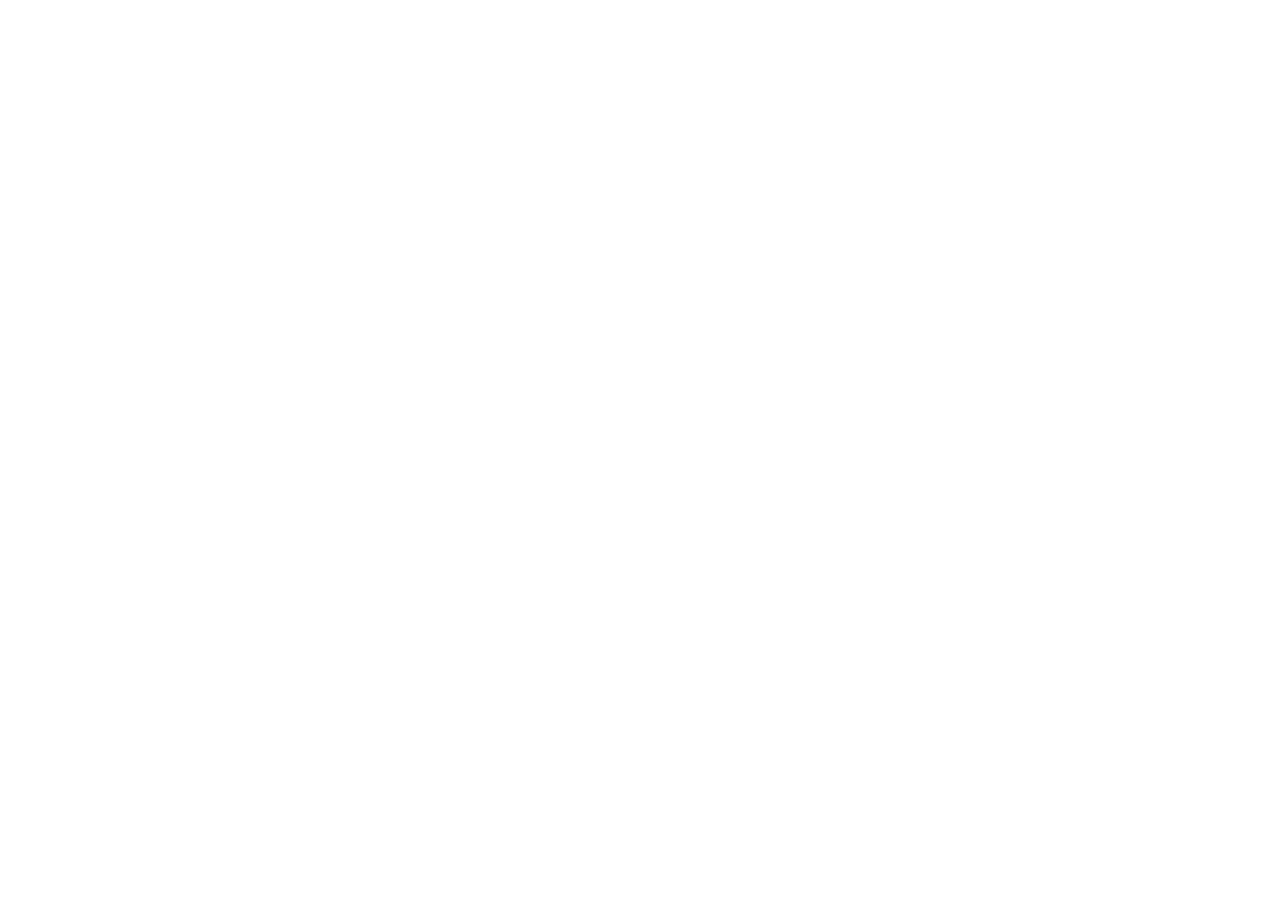
==== index.html @ dd16c938 "Commit inicial" ====
<!DOCTYPE html>
<html lang="en">
<head>
    <meta charset="UTF-8">
    <meta name="viewport" content="width=device-width, initial-scale=1.0">
    <title>Document</title>
</head>
<body>
    
</body>
</html>
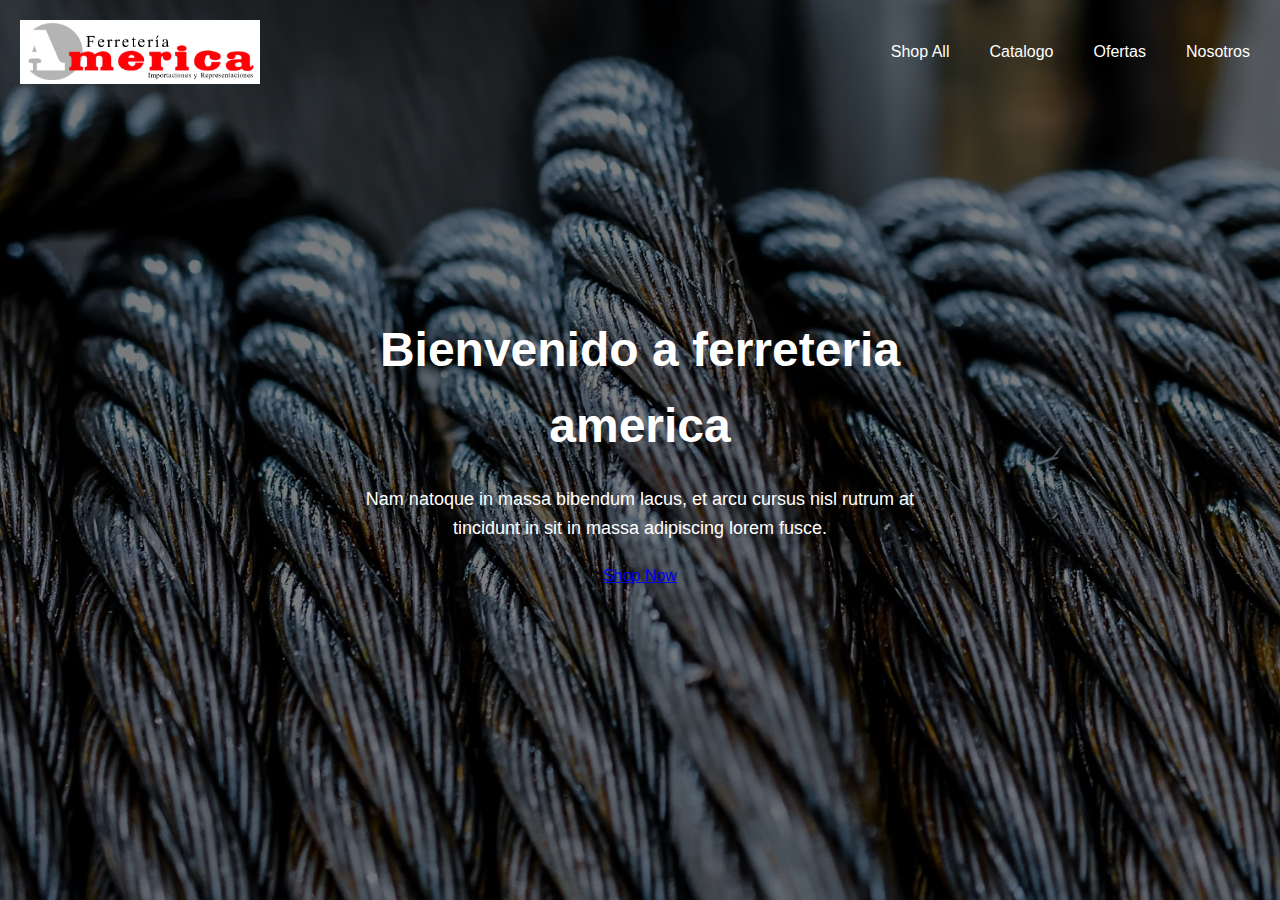
==== commit 9a80fcc8: "Header con navegacion" ====
--- a/index.html
+++ b/index.html
@@ -1,11 +1,38 @@
 <!DOCTYPE html>
 <html lang="en">
 <head>
-    <meta charset="UTF-8">
-    <meta name="viewport" content="width=device-width, initial-scale=1.0">
-    <title>Document</title>
+  <meta charset="UTF-8">
+  <meta name="viewport" content="width=device-width, initial-scale=1.0">
+  <title>Ferreteria America Demo</title>
+  <link rel="stylesheet" href="css/styles.css">
 </head>
 <body>
-    
+  <header>
+    <div class="logo">
+      <img src="images/logo.png" alt="MDN">
+       <!-- <h1>Ferreteria America</h1> -->
+    </div>
+    <nav class="menu">
+      <ul>
+        <li><a href="#">Shop All</a></li>
+        <li><a href="#">Catalogo</a></li>
+        <li><a href="#">Ofertas</a></li>
+        <li><a href="#">Nosotros</a></li>
+      </ul>
+    </nav>
+  </header>
+
+  <div class="main-section">
+    <div class="overlay">
+      <div class="content">
+        <h2>Bienvenido a ferreteria america</h2>
+        <p>
+          Nam natoque in massa bibendum lacus, et arcu cursus nisl rutrum at tincidunt in sit in massa adipiscing lorem fusce.
+        </p>
+        <a href="#" class="shop-btn">Shop Now</a>
+      </div>
+    </div>
+  </div>
+
 </body>
-</html>+</html>
--- a/css/styles.css
+++ b/css/styles.css
@@ -0,0 +1,151 @@
+/* Estilos generales */
+* {
+  box-sizing: border-box;
+  margin: 0;
+  padding: 0;
+}
+
+body {
+  font-family: Arial, sans-serif;
+  line-height: 1.6;
+}
+
+header {
+  position: absolute;
+  top: 0;
+  left: 0;
+  width: 100%;
+  background-color: rgba(0, 0, 0, 0);
+  color: white;
+  padding: 20px;
+  z-index: 100;
+  display: flex;
+  justify-content: space-between; 
+  align-items: center;
+}
+
+.logo {
+  display: flex;
+  align-items: center;
+}
+
+.menu {
+  display: flex;
+}
+
+.menu ul {
+  list-style: none;
+  display: flex;
+  gap: 20px;
+  margin: 0;
+}
+
+.logo img {
+  width: 240px; 
+  height: auto; 
+}
+
+.menu ul li a {
+  color: white;
+  text-decoration: none;
+  padding: 5px 10px;
+}
+
+.menu ul li a:hover {
+  text-decoration: underline;
+}
+
+header h1 {
+  font-size: 24px;
+}
+
+.main-section {
+  position: relative;
+  height: 100vh;
+  background: url('../images/cableAcero.jpeg') no-repeat center center/cover;
+  display: flex;
+  justify-content: center;
+  align-items: center;
+  text-align: center;
+  color: white;
+  padding: 20px;
+}
+
+.overlay {
+  position: absolute;
+  top: 0;
+  left: 0;
+  right: 0;
+  bottom: 0;
+  background-color: rgba(0, 0, 0, 0.5); /* Fondo oscuro con transparencia */
+  display: flex;
+  justify-content: center;
+  align-items: center;
+}
+
+.content {
+  max-width: 600px;
+}
+
+.content h2 {
+  font-size: 48px;
+  margin-bottom: 20px;
+}
+
+.content p {
+  font-size: 18px;
+  margin-bottom: 20px;
+}
+
+@media (max-width: 768px) {
+  header h1 {
+    font-size: 20px;
+  }
+
+  .menu ul {
+    gap: 10px;
+  }
+
+  .content h2 {
+    font-size: 36px;
+  }
+
+  .content p {
+    font-size: 16px;
+  }
+
+  .main-section {
+    padding: 10px;
+  }
+
+  .logo img {
+    width: 120px; /* Tamaño más pequeño para pantallas medianas */
+  }
+}
+
+@media (max-width: 480px) {
+  header h1 {
+    font-size: 18px;
+  }
+
+  .menu ul {
+    flex-direction: column;
+    gap: 5px;
+  }
+
+  .content h2 {
+    font-size: 28px;
+  }
+
+  .content p {
+    font-size: 14px;
+  }
+
+  .main-section {
+    padding: 10px;
+  }
+
+  .logo img {
+    width: 100px; /* Tamaño aún más pequeño para pantallas pequeñas */
+  }
+}
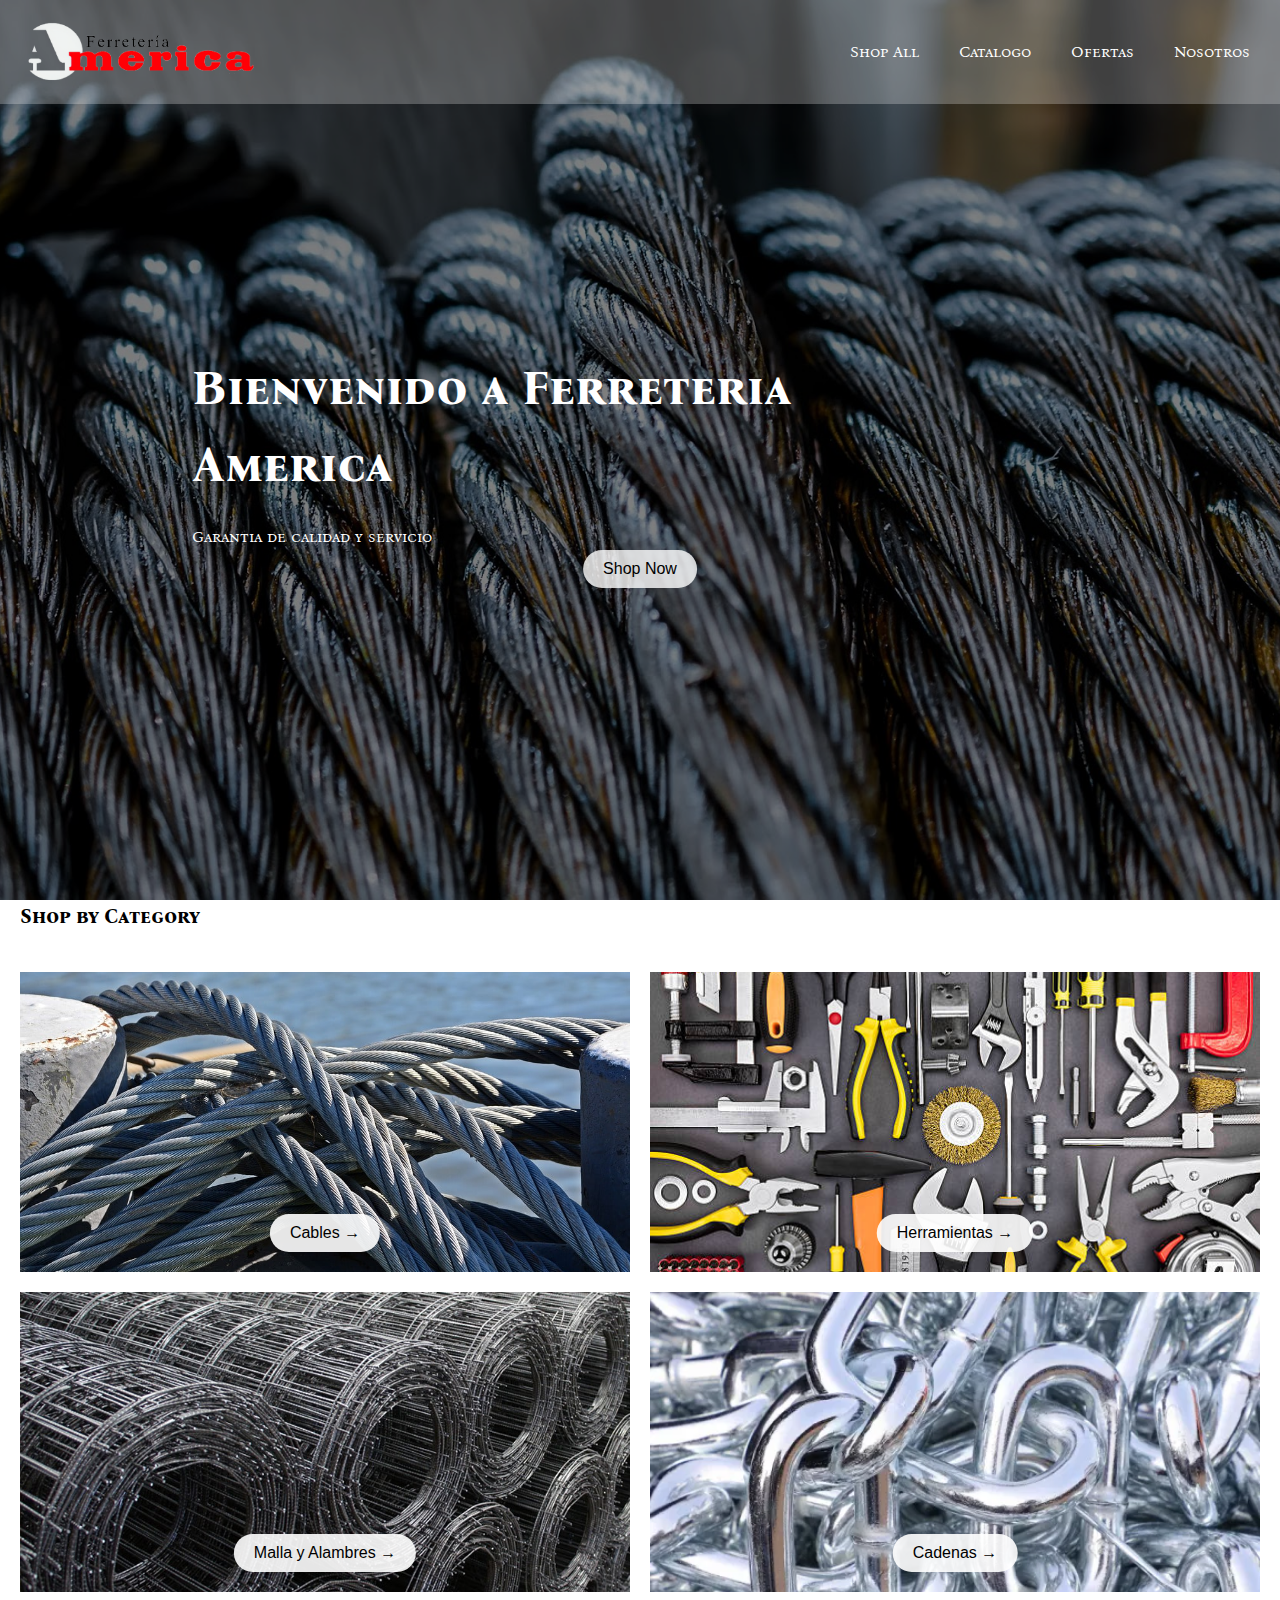
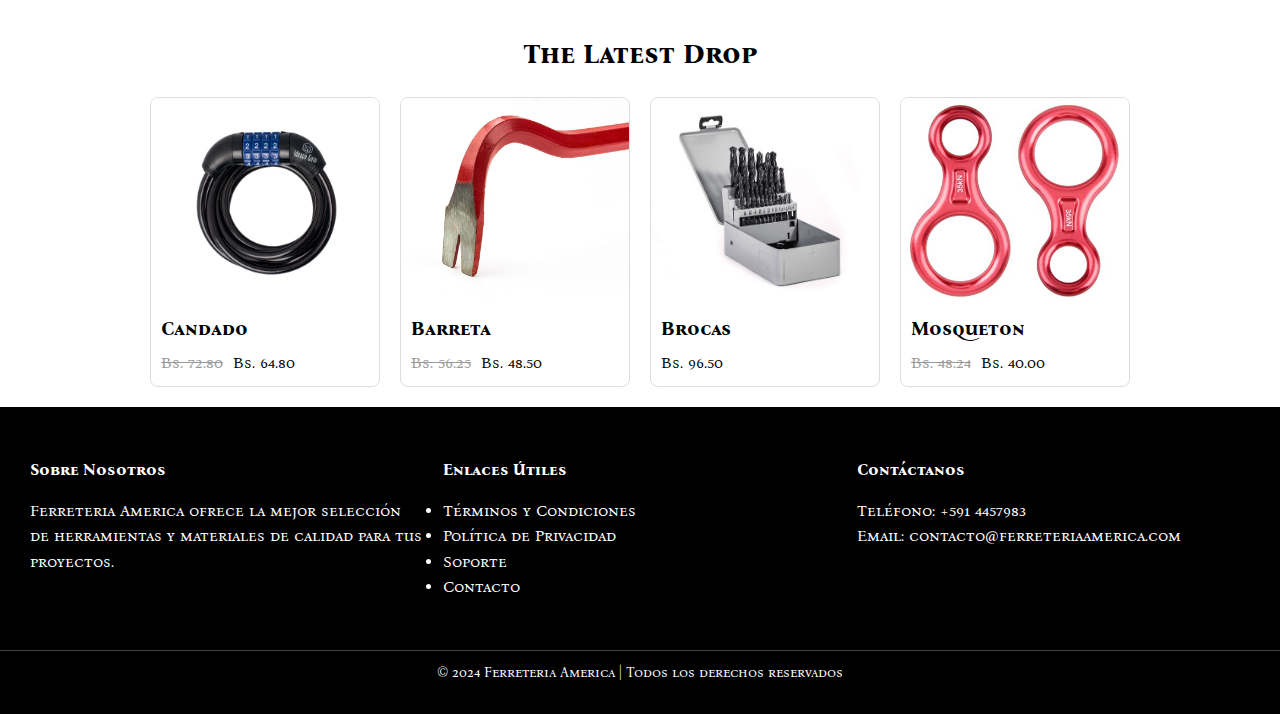
==== commit f18ca268: "Aumentamos cambios en el index y estilos" ====
--- a/index.html
+++ b/index.html
@@ -9,8 +9,7 @@
 <body>
   <header>
     <div class="logo">
-      <img src="images/logo.png" alt="MDN">
-       <!-- <h1>Ferreteria America</h1> -->
+      <img src="images/a.png" alt="MDN">
     </div>
     <nav class="menu">
       <ul>
@@ -25,14 +24,102 @@
   <div class="main-section">
     <div class="overlay">
       <div class="content">
-        <h2>Bienvenido a ferreteria america</h2>
-        <p>
-          Nam natoque in massa bibendum lacus, et arcu cursus nisl rutrum at tincidunt in sit in massa adipiscing lorem fusce.
-        </p>
-        <a href="#" class="shop-btn">Shop Now</a>
+        <div>
+          <h2 class="welcome">Bienvenido a Ferreteria America</h2>
+        </div>
+        <div>
+          Garantia de calidad y servicio
+        </div>
+        <div>
+          <button>Shop Now</button>
+        </div>
       </div>
     </div>
   </div>
 
+  <section class="categories">
+    <h3 class="category-title">Shop by Category</h3>
+    <div class="category-section">
+      <div class="category-card">
+        <img src="images/cable.jpg" alt="Category 1">
+        <button>Cables →</button>
+      </div>
+      <div class="category-card">
+        <img src="images/herramientas.jpg" alt="Category 2">
+        <button>Herramientas →</button>
+      </div>
+      <div class="category-card">
+        <img src="images/malla.jpg" alt="Category 3">
+        <button>Malla y Alambres →</button>
+      </div>
+      <div class="category-card">
+        <img src="images/cadenas.webp" alt="Category 4">
+        <button>Cadenas →</button>
+      </div>
+    </div>
+  </section>
+
+  <section class="product-section">
+    <h2 class="product-title">The Latest Drop</h2>
+    <div class="product-container">
+      <div class="product-card">
+        <img src="images/candado.jpg" alt="Product 1">
+        <div class="product-info">
+          <h3>Candado</h3>
+          <p class="price"><span class="old-price">Bs. 72.80</span> Bs. 64.80</p>
+        </div>
+      </div>
+      <div class="product-card">
+        <img src="images/barreta.jpg" alt="Product 2">
+        <div class="product-info">
+          <h3>Barreta</h3>
+          <p class="price"><span class="old-price">Bs. 56.25</span> Bs. 48.50</p>
+        </div>
+      </div>
+      <div class="product-card">
+        <img src="images/brocas.jpg" alt="Product 3">
+        <div class="product-info">
+          <h3>Brocas</h3>
+          <p class="price">Bs. 96.50</p>
+        </div>
+      </div>
+      <div class="product-card">
+        <img src="images/Mosqueton8.jpg" alt="Product 4">
+        <div class="product-info">
+          <h3>Mosqueton</h3>
+          <p class="price"><span class="old-price">Bs. 48.24</span> Bs. 40.00</p>
+        </div>
+      </div>
+    </div>
+  </section>
+  
+  <footer class="site-footer">
+    <div class="footer-content">
+      <div class="footer-section about">
+        <h4>Sobre Nosotros</h4>
+        <p>Ferreteria America ofrece la mejor selección de herramientas y materiales de calidad para tus proyectos.</p>
+      </div>
+      <div class="footer-section links">
+        <h4>Enlaces Útiles</h4>
+        <ul>
+          <li><a href="#">Términos y Condiciones</a></li>
+          <li><a href="#">Política de Privacidad</a></li>
+          <li><a href="#">Soporte</a></li>
+          <li><a href="#">Contacto</a></li>
+        </ul>
+      </div>
+      <div class="footer-section contact">
+        <h4>Contáctanos</h4>
+        <p>Teléfono: +591 4457983</p>
+        <p>Email: contacto@ferreteriaamerica.com</p>
+      </div>
+    </div>
+    <div class="footer-bottom">
+      &copy; 2024 Ferreteria America | Todos los derechos reservados
+    </div>
+  </footer>
+  
+  
+
 </body>
 </html>
--- a/css/styles.css
+++ b/css/styles.css
@@ -1,4 +1,5 @@
-/* Estilos generales */
+@import url('https://fonts.googleapis.com/css2?family=Allura&family=Bona+Nova+SC:ital,wght@0,400;0,700;1,400&display=swap');
+
 * {
   box-sizing: border-box;
   margin: 0;
@@ -6,7 +7,7 @@
 }
 
 body {
-  font-family: Arial, sans-serif;
+  font-family: "Bona Nova SC", serif;
   line-height: 1.6;
 }
 
@@ -15,7 +16,7 @@
   top: 0;
   left: 0;
   width: 100%;
-  background-color: rgba(0, 0, 0, 0);
+  background-color: rgba(255, 255, 255, 0.25);
   color: white;
   padding: 20px;
   z-index: 100;
@@ -52,7 +53,7 @@
 }
 
 .menu ul li a:hover {
-  text-decoration: underline;
+  color: red;
 }
 
 header h1 {
@@ -64,9 +65,9 @@
   height: 100vh;
   background: url('../images/cableAcero.jpeg') no-repeat center center/cover;
   display: flex;
-  justify-content: center;
-  align-items: center;
-  text-align: center;
+  justify-content: left;
+  align-items: left;
+  text-align: left;
   color: white;
   padding: 20px;
 }
@@ -77,14 +78,22 @@
   left: 0;
   right: 0;
   bottom: 0;
-  background-color: rgba(0, 0, 0, 0.5); /* Fondo oscuro con transparencia */
-  display: flex;
-  justify-content: center;
+  background-color: rgba(0, 0, 0, 0.5); 
+  display: flex;
+  justify-content: left;
   align-items: center;
 }
 
 .content {
   max-width: 600px;
+  margin-left: 15%;
+  
+}
+
+.welcome {
+  font-size: 3rem; 
+  font-weight: bold;
+  text-align: left; 
 }
 
 .content h2 {
@@ -97,6 +106,160 @@
   margin-bottom: 20px;
 }
 
+.content button {
+  border-radius: 50px;
+  position: absolute;
+  left: 50%;
+  transform: translateX(-50%);
+  background-color: rgba(255, 255, 255, 0.8);
+  color: black;
+  border: none;
+  padding: 10px 20px;
+  cursor: pointer;
+  font-size: 16px;
+}
+
+.categories {
+  text-align: left;
+  margin-bottom: 20px;
+}
+
+.category-title {
+  margin-left: 20px;
+  font-size: 20px;
+  color: black;
+  margin-bottom: 10px;
+}
+
+.category-section {
+  display: grid;
+  grid-template-columns: repeat(2, 1fr);
+  gap: 20px;
+  margin: 40px 20px;
+}
+
+.category-card {
+  position: relative;
+  overflow: hidden;
+}
+
+.category-card img {
+  width: 100%;
+  height: 300px; 
+  object-fit: cover; 
+  display: block;
+}
+
+.category-card button {
+  border-radius: 50px;
+  position: absolute;
+  bottom: 20px;
+  left: 50%;
+  transform: translateX(-50%);
+  background-color: rgba(255, 255, 255, 0.9);
+  color: black;
+  border: none;
+  padding: 10px 20px;
+  cursor: pointer;
+  font-size: 16px;
+}
+
+.category-card button:hover {
+  background-color: black;
+  color: white;
+}
+
+.product-section {
+  text-align: center;
+  margin: 20px;
+}
+
+.product-title {
+  font-size: 28px;
+  margin-bottom: 20px;
+}
+
+.product-container {
+  display: flex;
+  flex-wrap: wrap;
+  gap: 20px;
+  justify-content: center;
+}
+
+.product-card {
+  background-color: #fff;
+  border: 1px solid #ddd;
+  border-radius: 8px;
+  overflow: hidden;
+  width: 230px; 
+  transition: transform 0.3s;
+}
+
+.product-card:hover {
+  transform: scale(1.05);
+}
+
+.product-card img {
+  width: 100%;
+  height: 200px; 
+  object-fit: cover;
+}
+
+.product-info {
+  padding: 10px;
+  text-align: left;
+}
+
+.price {
+  font-size: 16px;
+  margin-top: 5px;
+}
+
+.old-price {
+  text-decoration: line-through;
+  color: #999;
+  margin-right: 5px;
+}
+
+.site-footer {
+  background-color: #000;
+  color: #fff;
+  padding: 20px 0;
+}
+
+.footer-content {
+  display: flex;
+  flex-wrap: wrap;
+  justify-content: space-around;
+  padding: 20px;
+}
+
+.footer-section {
+  flex: 1 1 250px; 
+  margin: 10px;
+  box-sizing: border-box;
+}
+
+.footer-section h4 {
+  margin-bottom: 15px;
+}
+
+.footer-section p,
+.footer-section a {
+  color: #fff; 
+  text-decoration: none;
+  line-height: 1.6;
+}
+
+.footer-bottom {
+  text-align: center;
+  padding: 10px 0;
+  border-top: 1px solid #444; 
+  margin-top: 20px;
+  font-size: 0.9rem;
+}
+
+
 @media (max-width: 768px) {
   header h1 {
     font-size: 20px;
@@ -119,7 +282,33 @@
   }
 
   .logo img {
-    width: 120px; /* Tamaño más pequeño para pantallas medianas */
+    width: 120px;
+  }
+
+  .category-section {
+    grid-template-columns: 1fr; 
+  }
+
+  .category-card img {
+    height: 200px; 
+  }
+
+  .product-card {
+    width: 100%; 
+  }
+
+  .product-container {
+    gap: 10px; 
+  }
+
+  .footer-content {
+    flex-direction: column;
+    align-items: center;
+  }
+
+  .footer-section {
+    flex: 1 1 100%; 
+    text-align: center; 
   }
 }
 
@@ -146,6 +335,6 @@
   }
 
   .logo img {
-    width: 100px; /* Tamaño aún más pequeño para pantallas pequeñas */
-  }
-}
+    width: 100px;
+  }
+}
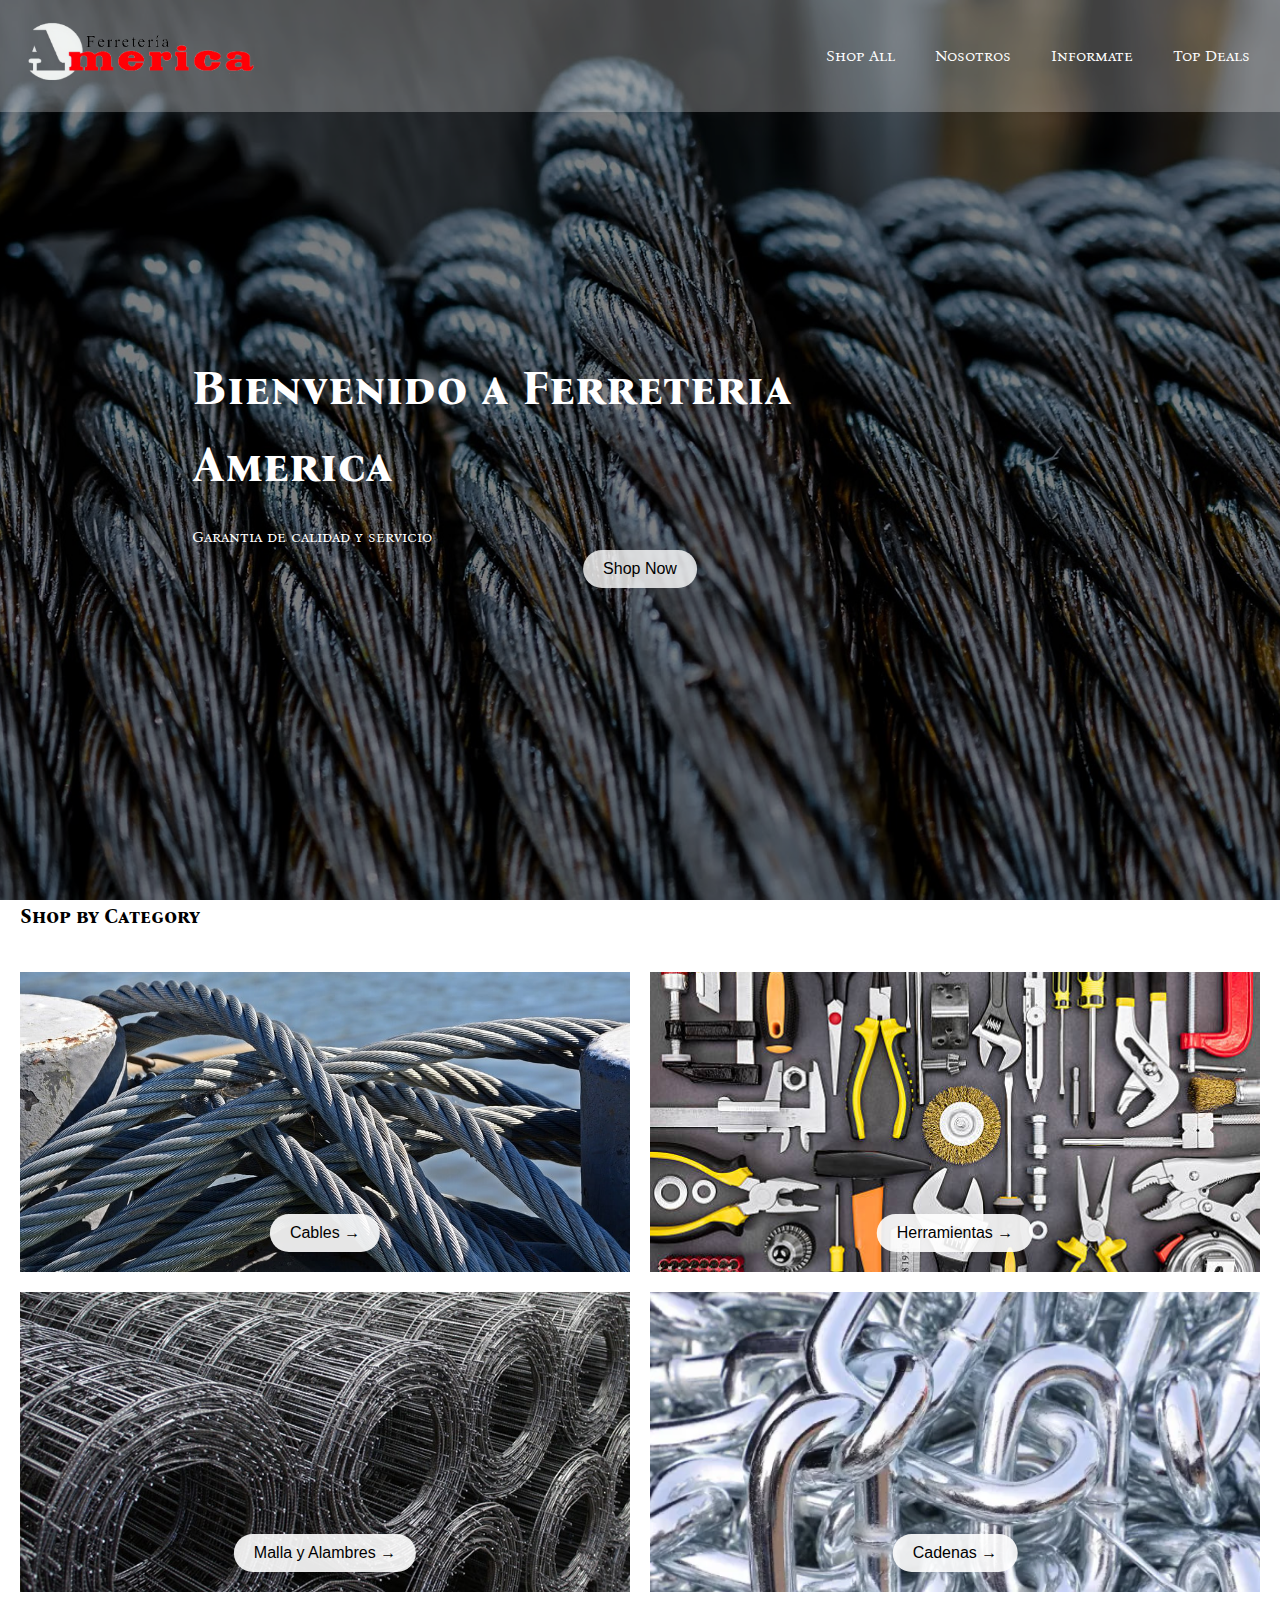
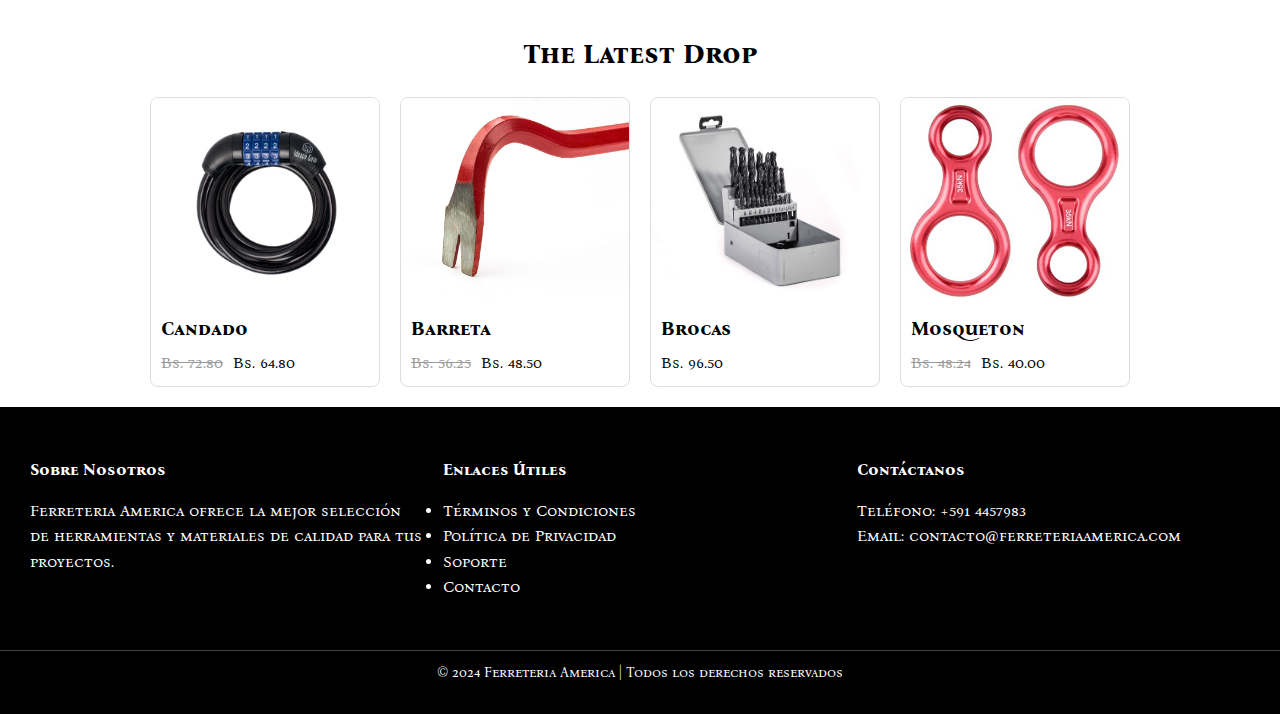
==== commit d6e3673d: "Aumentamos pagina de top deals" ====
--- a/index.html
+++ b/index.html
@@ -3,20 +3,21 @@
 <head>
   <meta charset="UTF-8">
   <meta name="viewport" content="width=device-width, initial-scale=1.0">
-  <title>Ferreteria America Demo</title>
+  <title>Ferreteria America</title>
   <link rel="stylesheet" href="css/styles.css">
+  <link rel="icon" href="images/favicon.png" type="image/png">
 </head>
 <body>
   <header>
     <div class="logo">
-      <img src="images/a.png" alt="MDN">
+      <a href="index.html"><img src="images/logoa.png" alt="MDN"></a>
     </div>
     <nav class="menu">
       <ul>
-        <li><a href="#">Shop All</a></li>
-        <li><a href="#">Catalogo</a></li>
-        <li><a href="#">Ofertas</a></li>
-        <li><a href="#">Nosotros</a></li>
+        <li><a href="shopall.html">Shop All</a></li>
+        <li><a href="nosotros.html">Nosotros</a></li>
+        <li><a href="#">Informate</a></li>
+        <li><a href="topDeals.html">Top Deals</a></li>
       </ul>
     </nav>
   </header>
@@ -89,6 +90,7 @@
           <h3>Mosqueton</h3>
           <p class="price"><span class="old-price">Bs. 48.24</span> Bs. 40.00</p>
         </div>
+        
       </div>
     </div>
   </section>
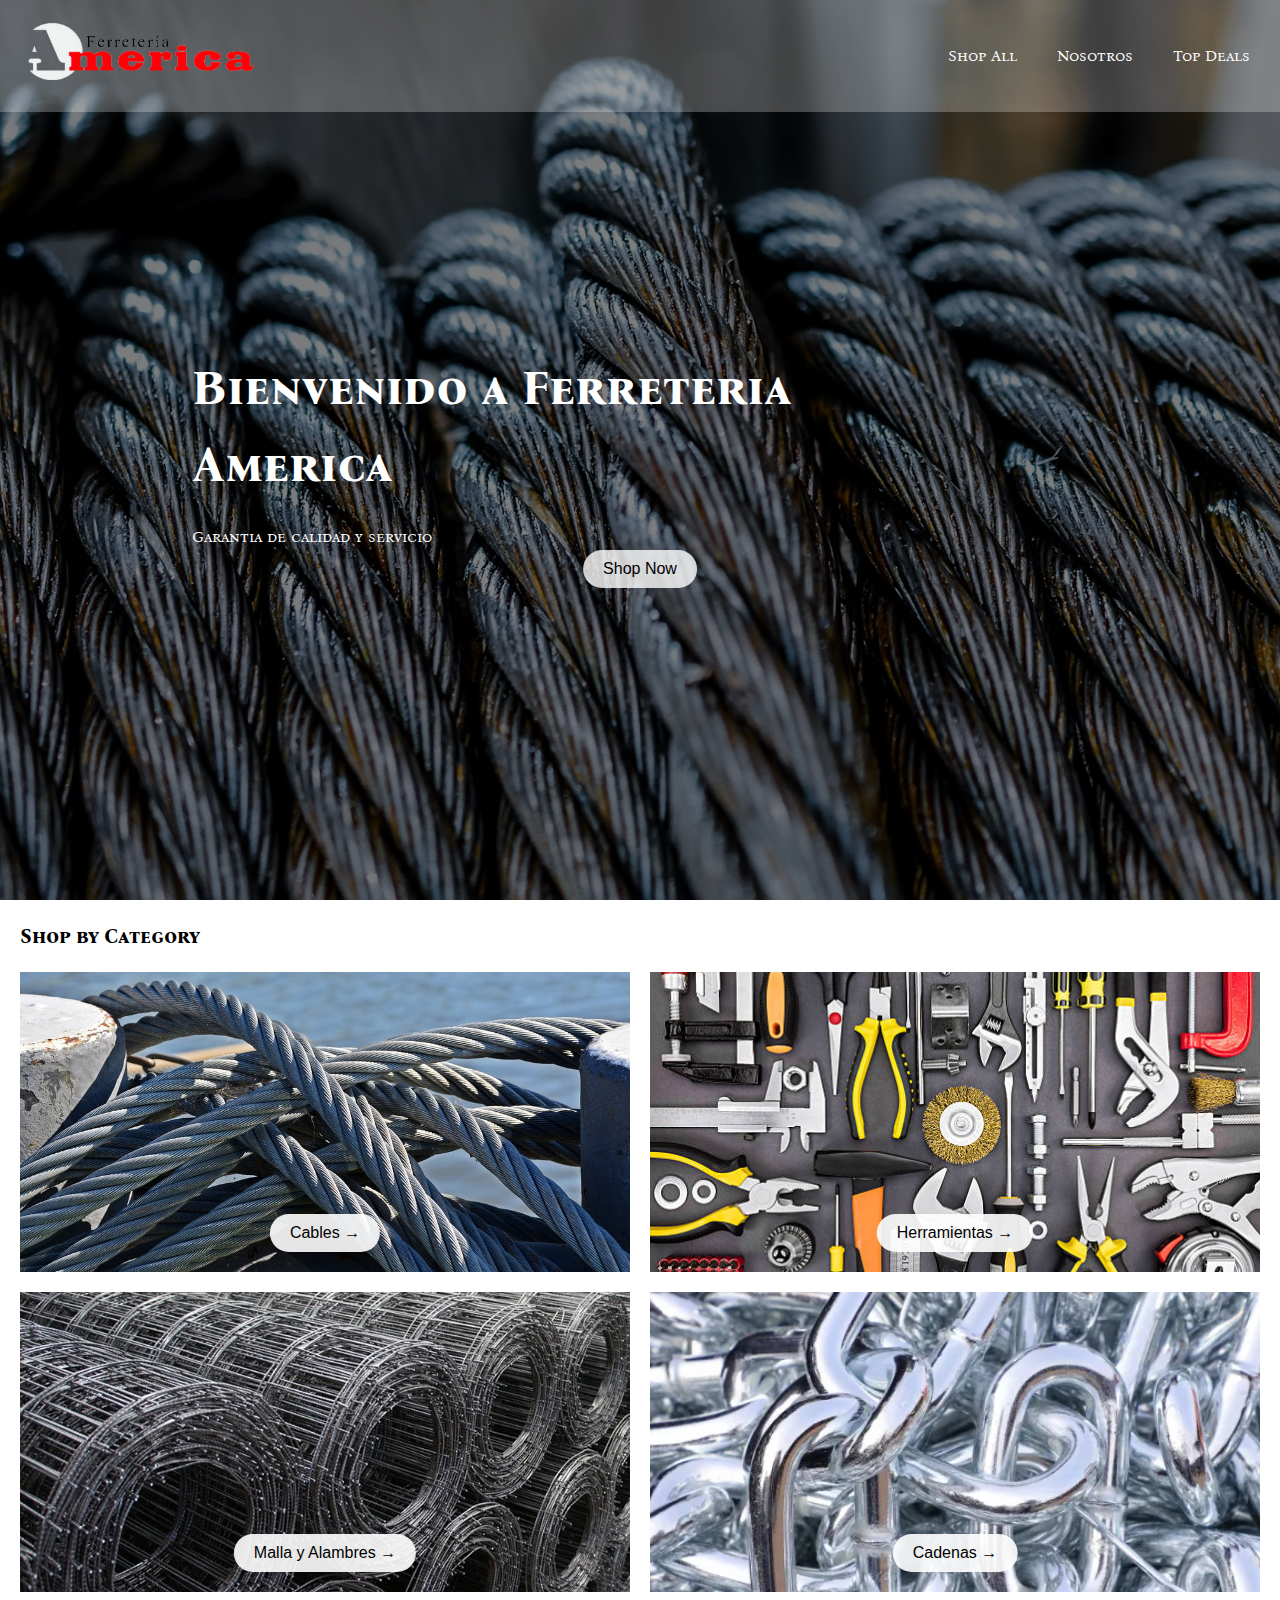
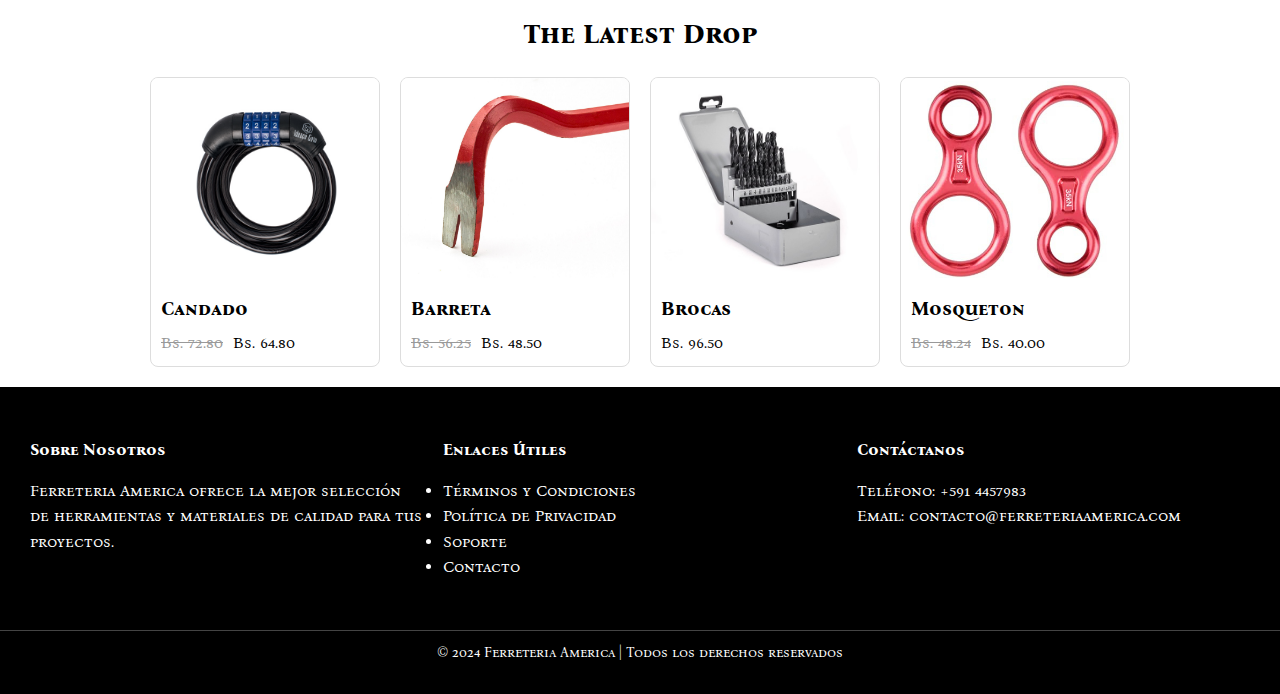
==== commit 3ebe31d9: "Aumentamos nosotros" ====
--- a/index.html
+++ b/index.html
@@ -16,7 +16,6 @@
       <ul>
         <li><a href="shopall.html">Shop All</a></li>
         <li><a href="nosotros.html">Nosotros</a></li>
-        <li><a href="#">Informate</a></li>
         <li><a href="topDeals.html">Top Deals</a></li>
       </ul>
     </nav>
@@ -120,8 +119,5 @@
       &copy; 2024 Ferreteria America | Todos los derechos reservados
     </div>
   </footer>
-  
-  
-
 </body>
 </html>
--- a/css/styles.css
+++ b/css/styles.css
@@ -125,17 +125,18 @@
 }
 
 .category-title {
+margin-top: 20px;
   margin-left: 20px;
   font-size: 20px;
   color: black;
-  margin-bottom: 10px;
+  margin-bottom: 5px;
 }
 
 .category-section {
   display: grid;
   grid-template-columns: repeat(2, 1fr);
   gap: 20px;
-  margin: 40px 20px;
+  margin: 20px 20px;
 }
 
 .category-card {
